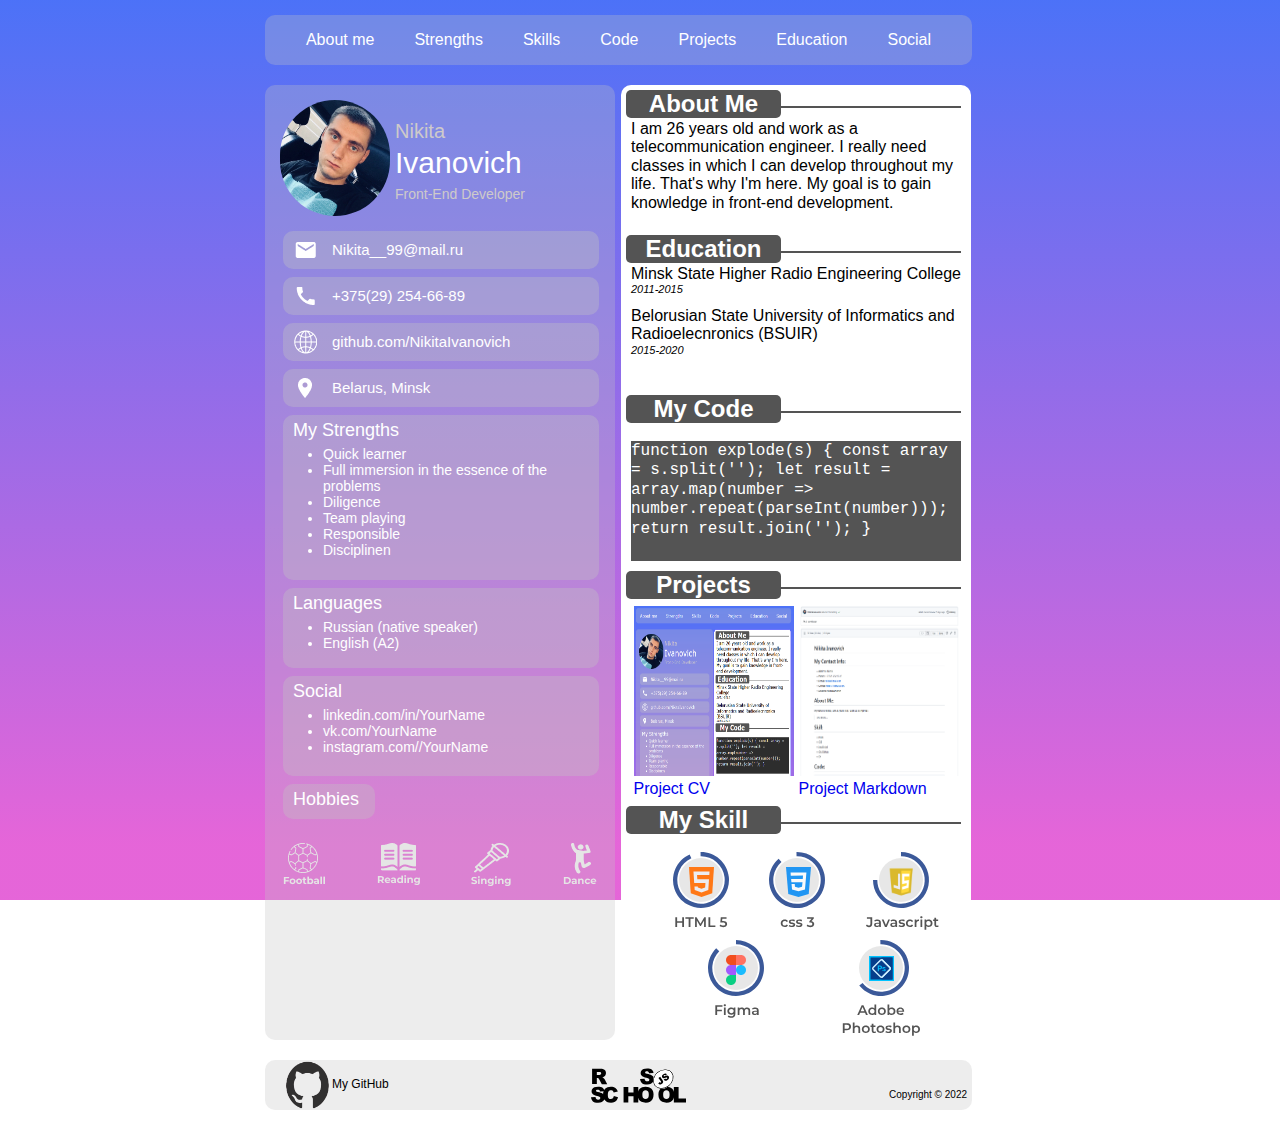
==== index.html @ e77bd6db "update: css html file" ====
<!DOCTYPE html>
<html lang="en">

<head>
  <meta charset="UTF-8">
  <meta http-equiv="X-UA-Compatible" content="IE=edge">
  <meta name="viewport" content="width=device-width, initial-scale=1.0">
  <title>CV Nikita Ivanovich</title>
  <link rel="stylesheet" href="css/normalize.css">
  <link href="css/style.css" rel="stylesheet" type="text/css">
</head>

<body>
  <div class="container">
    <header class="header">
      <div class="header-nav">
        <nav class="nav">
          <ul class="nav-list">
            <li class="nav-item">
            <a href="#t1"  class="nav-link">About me</a>
            </li>
            <li class="nav-item">
              <a href="#t2"  class="nav-link">Strengths</a>
            </li>
            <li class="nav-item">
              <a href="#t3"  class="nav-link">Skills</a>
            </li>
            <li class="nav-item">
              <a href="#t4"  class="nav-link">Code</a>
            </li>
            <li class="nav-item">
              <a href="#t5"  class="nav-link">Projects</a>
            </li>
            <li class="nav-item">
              <a href="#t6"  class="nav-link">Education</a>
            </li>
            <li class="nav-item">
              <a href="#t7"  class="nav-link">Social</a>
            </li>
          </ul>
        </nav>
      </div>
    </header>
    <main class="main">
      <div class="main-left">
        <div class="name">
          <img class="avatar" src="img/ava.jpg" alt="Nikita Ivanovich">
          <ul class="name-list">
            <li class="name-item nam">Nikita</li>
            <li class="name-item fio">Ivanovich</li>
            <li class="name-item specialist">Front-End Developer</li>
          </ul>
        </div>
        <div class="contact">
          <ul class="contact-list">
            <li class="contact-item email">
              <p class="email-photo"></p>
              <p><a href="mailto:Nikita__99@mail.ru" class="contact-color">Nikita__99@mail.ru</a></p>
            </li>
            <li class="contact-item phone">
              <p class="phone-photo"></p>
              <p><a href="phone:80292546689" class="contact-color">+375(29) 254-66-89</a></p>
            </li>
            <li class="contact-item site">
              <p class="site-photo"></p>
              <p><a href="https://github.com/NikitaIvanovich" target="_blank"
                  class="contact-color">github.com/NikitaIvanovich</a></p>
            </li>
            <li class="contact-item country">
              <p class="country-photo"></p>
              <p class="contact-color">Belarus, Minsk</p>
            </li>
            <li class="strengths">
              <p class="strengths-name" id="t2">My Strengths</p>
              <ul type="disc">
                <li class="strengths-items">Quick learner</li>
                <li class="strengths-items">Full immersion in the essence of the problems</li>
                <li class="strengths-items">Diligence</li>
                <li class="strengths-items">Team playing</li>
                <li class="strengths-items">Responsible</li>
                <li class="strengths-items">Disciplinen</li>
              </ul>
            </li>
            <li class="languages">
              <p class="languages-name">Languages</p>
              <ul type="disc">
                <li class="languages-items">Russian (native speaker)</li>
                <li class="languages-items">English (A2)</li>
              </ul>
            </li>
            <li class="social">
              <p class="social-name" id="t7">Social</p>
              <ul type="disc">
                <li class="social-items"><a href="https://ru.linkedin.com/" target="_blank"
                    class="social-link">linkedin.com/in/YourName</a></li>
                <li class="social-items"><a href="https://vk.com/" target="_blank"
                    class="social-link">vk.com/YourName</a></li>
                <li class="social-items"><a href="https://www.instagram.com/" target="_blank"
                    class="social-link">instagram.com//YourName</a></li>
              </ul>
            </li>
            <li class="hobbies">
              <p class="hobbies-name">Hobbies</p>
            </li>
            <li class="hobbies-logo">
              <p class="hobbies-foot"></p>
              <p class="hobbies-reading"></p>
              <p class="hobbies-singing"></p>
              <p class="hobbies-dance"></p>
            </li>
          </ul>
        </div>
      </div>

      <div class="main-right">
        <div class="about-me">
          <h2 class="right-zagolovok" id="t1">About Me</h2>
          <p class="zagolovok-line"></p>
        </div>
        <div class="about-me-text">
          I am 26 years old and work as a telecommunication engineer. I really need classes in which I can develop throughout my life. That's why I'm here. My goal is to gain knowledge in front-end development.
        </div>
        <div class="about-me">
          <h2 class="right-zagolovok-education" id="t6">Education</h2>
          <p class="zagolovok-line"></p>
        </div>
        <div class="about-me-education">
          Minsk State Higher Radio Engineering College
          <p class="about-me-year">2011-2015</p>
          Belorusian State University of Informatics and Radioelecnronics (BSUIR)
          <p class="about-me-year">2015-2020</p>
        </div>
        <div class="about-me">
          <h2 class="right-zagolovok" id="t4">My Code</h2>
          <p class="zagolovok-line"></p>
        </div>
        <div class="about-me-code">
          <p>
            <code>
            function explode(s) {
            const array = s.split('');
            let result = array.map(number => number.repeat(parseInt(number)));
            return result.join('');
            }
            </code>
         </p>
        </div>
        <div class="about-me">
          <h2 class="right-zagolovok" id="t5">Projects</h2>
          <p class="zagolovok-line"></p>
        </div>
        <div class="about-me-projects">
          <a href="https://github.com/NikitaIvanovich" target="_blank"><img src="img/project1.png" alt="project1" width="160px" height="170px"><figcaption>Project CV</figcaption></a>
          <a href="https://github.com/NikitaIvanovich" target="_blank"><img src="img/project2.png" alt="project2" width="160px" height="170px" class="project2"><figcaption>Project Markdown</figcaption></a>
        </div>
        <div class="about-me">
          <h2 class="right-zagolovok" id="t3">My Skill</h2>
          <p class="zagolovok-line"></p>
        </div>
        <div class="about-me-skill">
          <ul class="skill-item">
            <li class="skill-link"><img src="img/HTMLL.svg" alt="HTML"></li>
            <li class="skill-link"><img src="img/CSS3.svg" alt="CSS"></li>
            <li class="skill-link"><img src="img/Javascript.svg" alt="javascript"></li>
            <li class="skill-link"><img src="img/Figma.svg" alt="Figma"></li>
            <li class="skill-link"><img src="img/Ps.svg" alt="PS"></li>
          </ul>
        </div>
      </div>

    </main>
    <div class="footer">
      <div class="footer-git">
        <a href="https://github.com/NikitaIvanovich" target="_blank" class="footer-logo-git">
          <img src="img/git2.png" width="85px" height="50px" alt="github_icon">
          <p class="footer-text-git">My GitHub</p>
        </a>
      </div>
      <div class="footer-rs">
        <a href="https://rs.school/js/" target="_blank">
          <img src="img/rs.svg" width="95px" height="50px" alt="rs_icon">
        </a>
      </div>
      <div class="footer-text">
        <p>Copyright © 2022</p>
      </div>
    </div>
  </div>
</body>

</html>
---- css/style.css ----
* {
  box-sizing: border-box;
}

body {
  background: linear-gradient(180deg, rgba(3, 56, 244, 0.71) 0%, rgba(222, 60, 206, 0.79) 93.75%);
  background-repeat: no-repeat;
  background-attachment: fixed;
}

html {
  font-family: Verdana, Geneva, Tahoma, sans-serif;
}

a {
  text-decoration: none;
  font-style: none;    
}

.container {
  width: 750px;
  height: 1110px;
  margin: 0 auto;            
}

.main {
  display: flex;
  margin-top: 20px;
}

/* header */

.header {
  width: 707px;
  height: 50px;
  border-radius: 10px;
  margin-top: 15px;
  background: rgba(196, 196, 196, 0.3);  
  display: flex;
  align-items: center;
  justify-content: space-around;
}

.nav-item:not(:first-child) {
  margin-left: 40px;
}

.nav-item:hover {  
  background: #545454;
}

.nav-link {
  color: white;
  font-size: 16px;
}

.nav-list {
  display: flex;  
  list-style-type: none;
  padding-left: 0;
}

/* left menu */

.main-left {
  width: 350px;
  height: 955px;    
  border-radius: 10px;  
  flex-direction: row;
  background: rgba(196, 196, 196, 0.3);
}

.name {
  width: 266px;
  height: 116px;
  margin: 15px 15px 0px 15px;  
  display: flex;
}

.avatar {
  width: 110px;
  height: 116px;
  border-radius: 93px;
}

.name-list {
  margin-left: 5px;
  padding: 0;
}

.name-item {
  list-style-type: none;
  font-family: Verdana, Geneva, Tahoma, sans-serif;    
}

.name-list .nam {
  color: #CECACA;
  font-size: 20px;
  line-height: 30px;
}

.name-list .fio {
  color: white;
  font-size: 30px;
}

.name-list .specialist {
  font-size: 14px;
  padding-top: 5px;
  color: #CECACA;
}

.contact {
  margin: 15px 15px 0px 18px;
}

.contact-list {
  padding: 0;
  margin: 0;
}

.contact-item {
  width: 316px;
  height: 38px;
  background: rgba(196, 196, 196, 0.35);
  border-radius: 10px;
  list-style-type: none;
  font-family: Verdana, Geneva, Tahoma, sans-serif;
  display: flex; 
  align-items: center;
  font-size: 15px;
  color: #FFFFFF;
}

.contact-item:not(:last-child) {
  margin-bottom: 8px;
}

.contact-color {
  color: #FFFFFF;
  margin-left: 15px;
}

.email-photo {
  background-image: url("../img/email.png");
  width: 24px;
  height: 24px;
  margin-left: 10px;
}

.phone-photo {
  background-image: url("../img/phone.png");
  width: 24px;
  height: 24px;
  margin-left: 10px;
}

.site-photo {
  background-image: url("../img/site.png");
  width: 24px;
  height: 24px;
  margin-left: 10px;
}

.country-photo {
  background-image: url("../img/location.png");
  width: 24px;
  height: 24px;
  margin-left: 10px;
}

.strengths {
  width: 316px;
  height: 165px;
  background: rgba(196, 196, 196, 0.35);
  border-radius: 10px;
  list-style-type: none;    
  display: flex;
  flex-direction: column;    
  font-size: 18px;
  color: #FFFFFF;
  margin-bottom: 8px;
}

.strengths-name {
  margin: 5px 0px 5px 10px;
}

.strengths-items {
  font-size: 14px;
}

.languages {
  width: 316px;
  height: 80px;
  background: rgba(196, 196, 196, 0.35);
  border-radius: 10px;
  list-style-type: none;    
  display: flex;
  flex-direction: column;    
  font-size: 18px;
  color: #FFFFFF;
}

.languages-name {
  margin: 5px 0px 5px 10px;
}

.languages-items {
  font-size: 14px;
}

.social {
  width: 316px;
  height: 100px;
  background: rgba(196, 196, 196, 0.35);
  border-radius: 10px;
  list-style-type: none;    
  display: flex;
  flex-direction: column;    
  font-size: 18px;
  color: #FFFFFF;
  margin-top: 8px;
}

.social-name {
  margin: 5px 0px 5px 10px;
}

.social-items {
  font-size: 14px;
  margin-left: 0px;
}

.social-link {
  color: #FFFFFF;
}

.hobbies {
  width: 92px;
  height: 35px;
  background: rgba(196, 196, 196, 0.35);
  border-radius: 10px;
  list-style-type: none;
  font-size: 18px;
  color: #FFFFFF;
  margin-top: 8px;
  display: flex;
  align-content: center;
}

.hobbies-name {
  margin: 5px 0px 5px 10px;
}

.hobbies-logo {
  width: 316px;
  height: 56px;    
  border-radius: 10px;
  list-style-type: none;
  margin-top: 8px;
  display: flex;   
  justify-content: space-between;
}

.hobbies-foot {
  background-image: url("../img/Football.png");
  background-repeat: no-repeat;
  width: 43px;
  height: 45px;
}

.hobbies-reading {
  background-image: url("../img/Reading.png");
  background-repeat: no-repeat;
  width: 44px;
  height: 45px;
}

.hobbies-singing {
  background-image: url("../img/Singing.png");
  background-repeat: no-repeat;
  width: 41px;
  height: 46px;
}

.hobbies-dance {
  background-image: url("../img/Dancing.png");
  background-repeat: no-repeat;
  width: 36px;
  height: 45px;
}

/* RIGHT MENU */

.main-right {
  width: 350px;
  height: 955px;  
  border-radius: 10px;    
  flex-direction: row;
  margin-left: 6px;
  background: #FFFFFF;
}

.about-me {
  width: 350px;
  height: 30px;  
  margin: 5px 0px 0px 5px;
  display: flex;
  flex-direction: row;
  align-items: flex-start;
}

.right-zagolovok {
  width: 155px;
  height: 28px;
  background: #545454;
  border-radius: 5px;
  color: white;
  text-align: center;
  margin-top: 0px;
}

.right-zagolovok-education {
  width: 155px;
  height: 28px;
  background: #545454;
  border-radius: 5px;
  color: white;
  text-align: center;
  margin-top: 0px;
}

.zagolovok-line {
  border-bottom: 2px solid #545454;
  flex-direction: row;
  width: 180px;
}

.about-me-text {
  width: 330px;
  height: 105px;
  margin: 0px 10px 10px 10px;
}

.about-me-projects {
  width: 330px;
  height: 190px;
  margin: 0px 10px 10px 10px;
}

.about-me-code {
  width: 330px;
  height: 120px;
  margin: 0px 10px 10px 10px;
  background-color: #545454;
  color: white;
}

.about-me-education {
  width: 330px;
  height: 120px;
  margin: 0px 10px 10px 10px;
}

.about-me-year {
  margin-top: 0px;
  font-size: 11px;
  font-style: italic;
}

.skill-item {
  list-style-type: none;
  display: flex;
  justify-content: space-around;
  flex-direction: row;
  flex-wrap: wrap;
}

.skill-link:not(:first-child) {
  margin-left: 17px;
  margin-bottom: 5px;
}

.about-me-skill {
  width: 330px;
  height: 105px;
  margin: 0px 0px 0px 0px;
}

.about-me-projects {
  display: flex;
  justify-content: space-around;
  margin-top: 5px;
}

/* footer */

.footer {
  width: 707px;
  height: 50px;    
  border-radius: 10px;
  margin-top: 20px;
  background: rgba(196, 196, 196, 0.3);
  display: flex; 
  justify-content: space-between;
}

.footer-text {
  font-size: 10px;
  color: black;
  display: flex;
  align-items:flex-end;
  margin-right: 5px;
}

.footer-logo-git {
  display: flex;
  align-items: center;
}

.footer-text-git {
  margin-left: -18px;
  font-size: 12px;
  color: black;
}
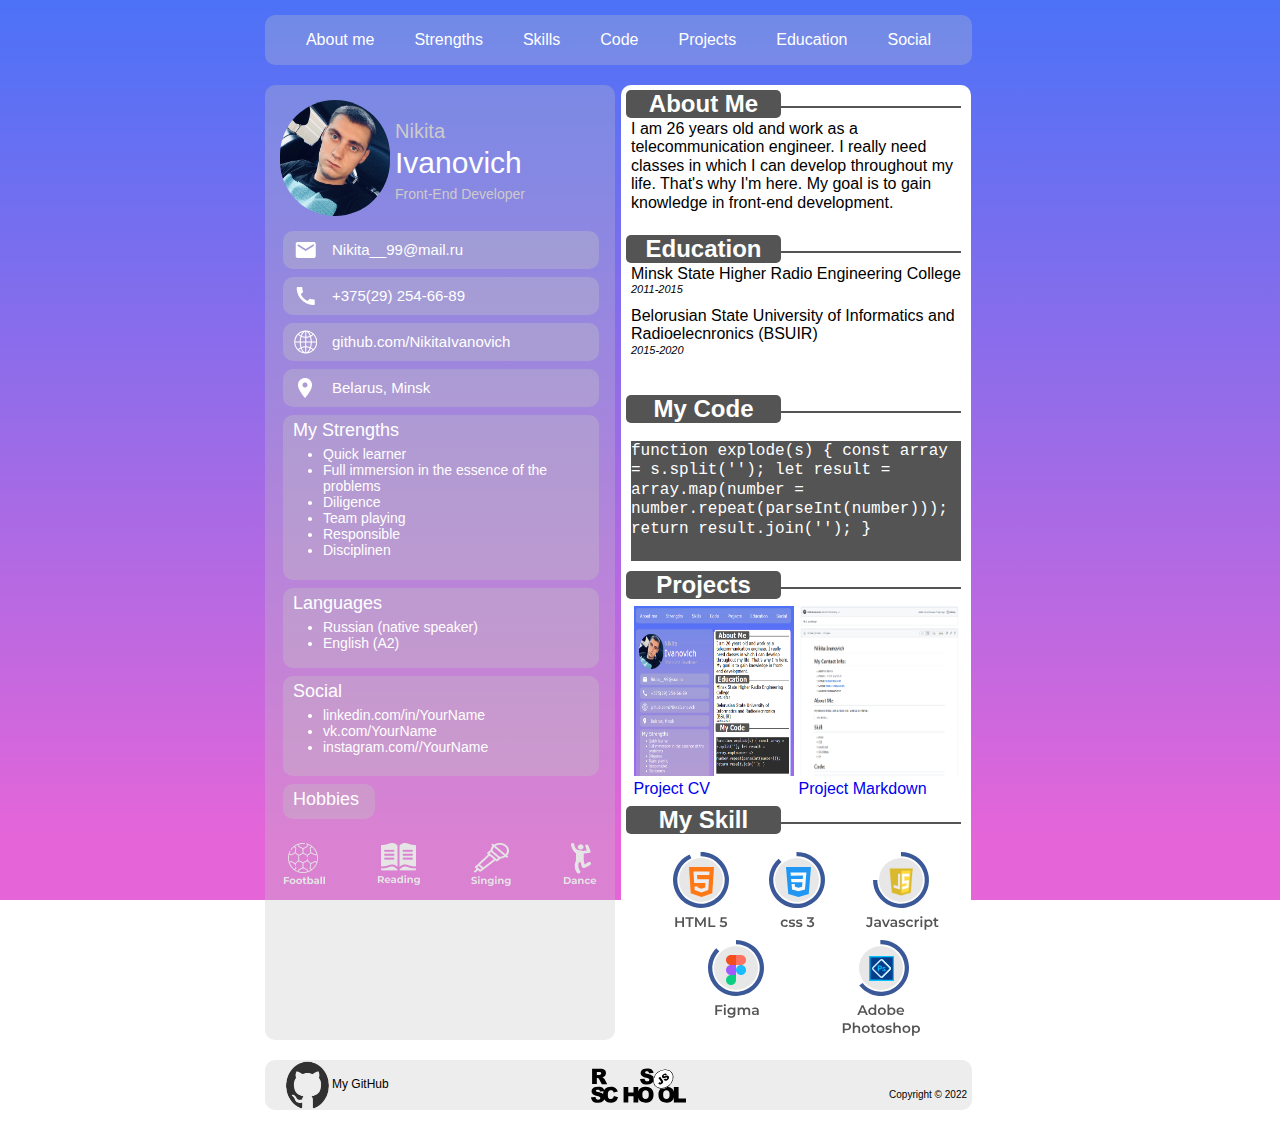
==== commit 2884c2b8: "update: fix html file" ====
--- a/index.html
+++ b/index.html
@@ -139,7 +139,7 @@
             <code>
             function explode(s) {
             const array = s.split('');
-            let result = array.map(number => number.repeat(parseInt(number)));
+            let result = array.map(number = number.repeat(parseInt(number)));
             return result.join('');
             }
             </code>
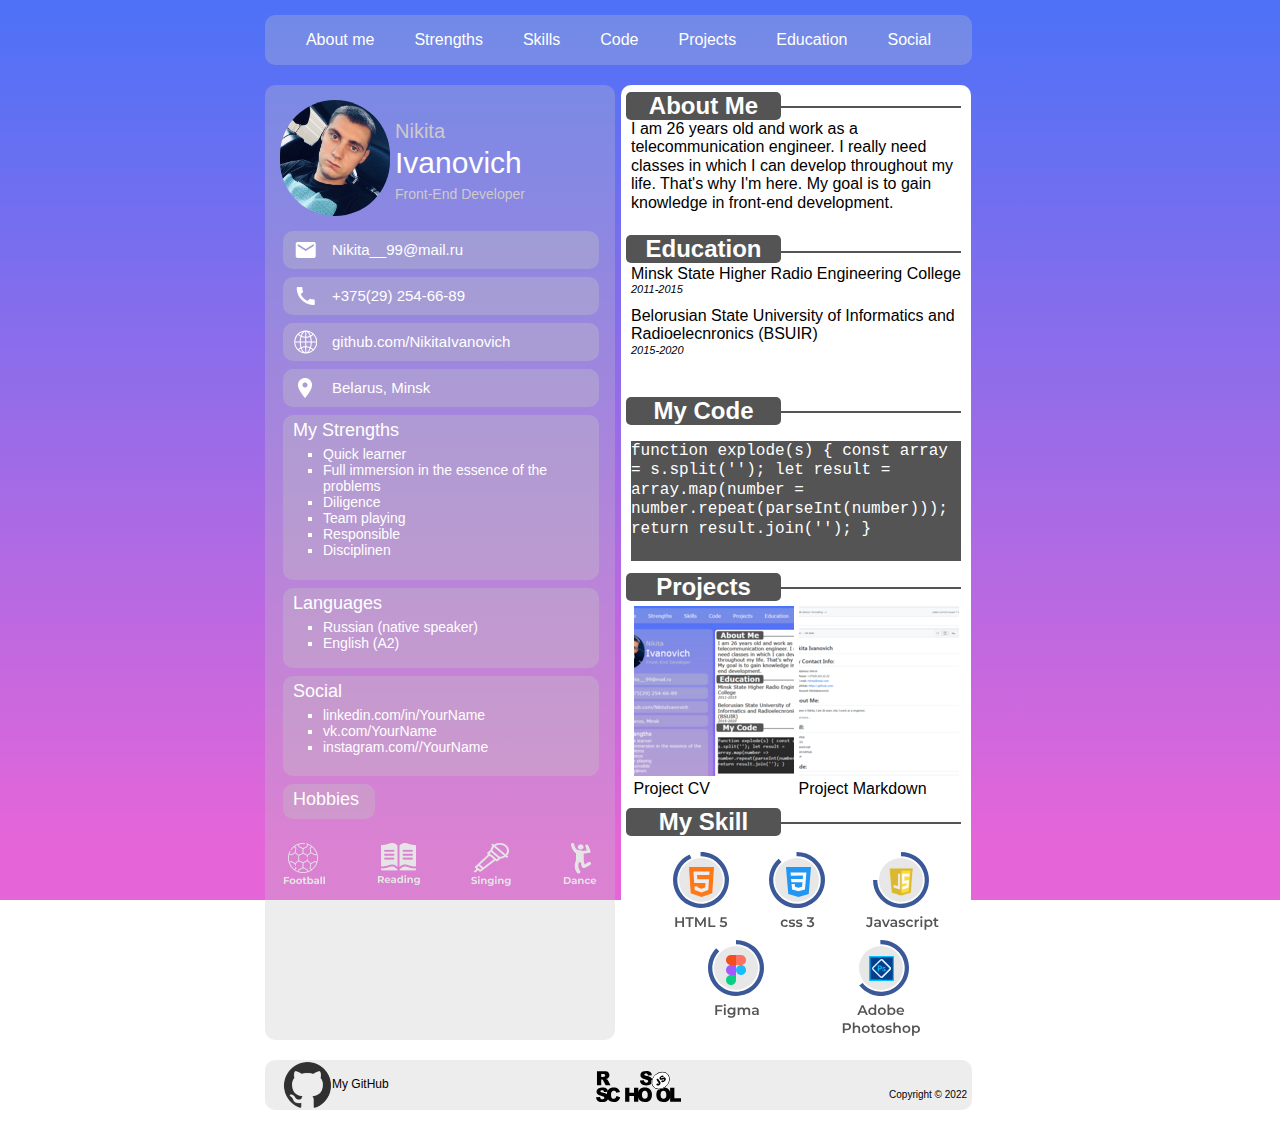
==== commit 0bc74f4d: "update: csshtml file" ====
--- a/index.html
+++ b/index.html
@@ -72,7 +72,7 @@
             </li>
             <li class="strengths">
               <p class="strengths-name" id="t2">My Strengths</p>
-              <ul type="disc">
+              <ul>
                 <li class="strengths-items">Quick learner</li>
                 <li class="strengths-items">Full immersion in the essence of the problems</li>
                 <li class="strengths-items">Diligence</li>
@@ -83,14 +83,14 @@
             </li>
             <li class="languages">
               <p class="languages-name">Languages</p>
-              <ul type="disc">
+              <ul>
                 <li class="languages-items">Russian (native speaker)</li>
                 <li class="languages-items">English (A2)</li>
               </ul>
             </li>
             <li class="social">
               <p class="social-name" id="t7">Social</p>
-              <ul type="disc">
+              <ul>
                 <li class="social-items"><a href="https://ru.linkedin.com/" target="_blank"
                     class="social-link">linkedin.com/in/YourName</a></li>
                 <li class="social-items"><a href="https://vk.com/" target="_blank"
@@ -150,8 +150,8 @@
           <p class="zagolovok-line"></p>
         </div>
         <div class="about-me-projects">
-          <a href="https://github.com/NikitaIvanovich" target="_blank"><img src="img/project1.png" alt="project1" width="160px" height="170px"><figcaption>Project CV</figcaption></a>
-          <a href="https://github.com/NikitaIvanovich" target="_blank"><img src="img/project2.png" alt="project2" width="160px" height="170px" class="project2"><figcaption>Project Markdown</figcaption></a>
+          <figure><a href="https://github.com/NikitaIvanovich" target="_blank"><img src="img/pr1.png" alt="project1"></a><figcaption>Project CV</figcaption></figure>
+          <figure><a href="https://github.com/NikitaIvanovich" target="_blank"><img src="img/pr2.png" alt="project2"></a><figcaption>Project Markdown</figcaption></figure>
         </div>
         <div class="about-me">
           <h2 class="right-zagolovok" id="t3">My Skill</h2>
@@ -172,13 +172,13 @@
     <div class="footer">
       <div class="footer-git">
         <a href="https://github.com/NikitaIvanovich" target="_blank" class="footer-logo-git">
-          <img src="img/git2.png" width="85px" height="50px" alt="github_icon">
+          <img src="img/git11.png" alt="github_icon">
           <p class="footer-text-git">My GitHub</p>
         </a>
       </div>
       <div class="footer-rs">
         <a href="https://rs.school/js/" target="_blank">
-          <img src="img/rs.svg" width="95px" height="50px" alt="rs_icon">
+          <p class="logo-footer"><img src="img/rs.svg" alt="rs_icon"></p>
         </a>
       </div>
       <div class="footer-text">
--- a/css/style.css
+++ b/css/style.css
@@ -13,8 +13,7 @@
 }
 
 a {
-  text-decoration: none;
-  font-style: none;    
+  text-decoration: none;     
 }
 
 .container {
@@ -289,6 +288,18 @@
   background-repeat: no-repeat;
   width: 36px;
   height: 45px;
+}
+
+.strengths-items {
+    list-style: square;
+}
+
+.social-items {
+  list-style: square;
+}
+
+.languages-items {
+  list-style: square;
 }
 
 /* RIGHT MENU */
@@ -318,7 +329,7 @@
   border-radius: 5px;
   color: white;
   text-align: center;
-  margin-top: 0px;
+  margin-top: 2px;
 }
 
 .right-zagolovok-education {
@@ -352,7 +363,7 @@
 .about-me-code {
   width: 330px;
   height: 120px;
-  margin: 0px 10px 10px 10px;
+  margin: 10px 10px 10px 10px;
   background-color: #545454;
   color: white;
 }
@@ -394,6 +405,12 @@
   margin-top: 5px;
 }
 
+figure {
+  padding: 0;
+  margin: 0;
+}
+
+
 /* footer */
 
 .footer {
@@ -423,4 +440,10 @@
   margin-left: -18px;
   font-size: 12px;
   color: black;
+}
+
+.logo-footer {
+  margin-top: 10px;
+  width: 85px;
+  height: 50px;
 }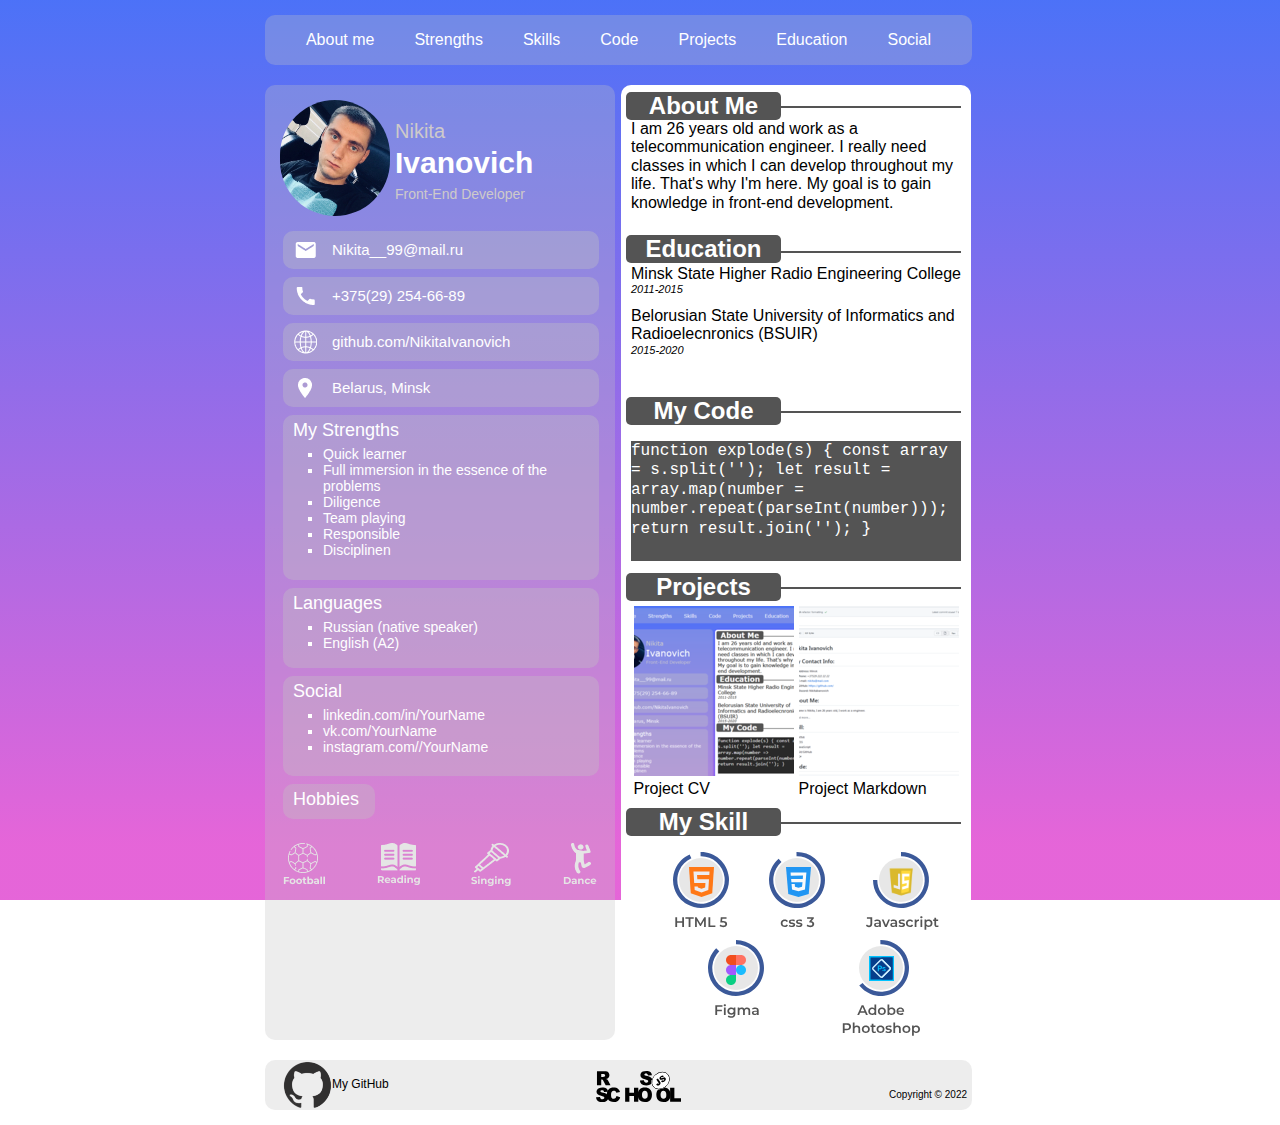
==== commit 0e50cda5: "fix: html file" ====
--- a/index.html
+++ b/index.html
@@ -47,7 +47,7 @@
           <img class="avatar" src="img/ava.jpg" alt="Nikita Ivanovich">
           <ul class="name-list">
             <li class="name-item nam">Nikita</li>
-            <li class="name-item fio">Ivanovich</li>
+            <li class="name-item fio"><h1  class="name-item fio">Ivanovich</h1></li>
             <li class="name-item specialist">Front-End Developer</li>
           </ul>
         </div>
--- a/css/style.css
+++ b/css/style.css
@@ -101,12 +101,14 @@
 .name-list .fio {
   color: white;
   font-size: 30px;
+  margin: 0px;
 }
 
 .name-list .specialist {
   font-size: 14px;
   padding-top: 5px;
   color: #CECACA;
+  margin-top: 0px;
 }
 
 .contact {
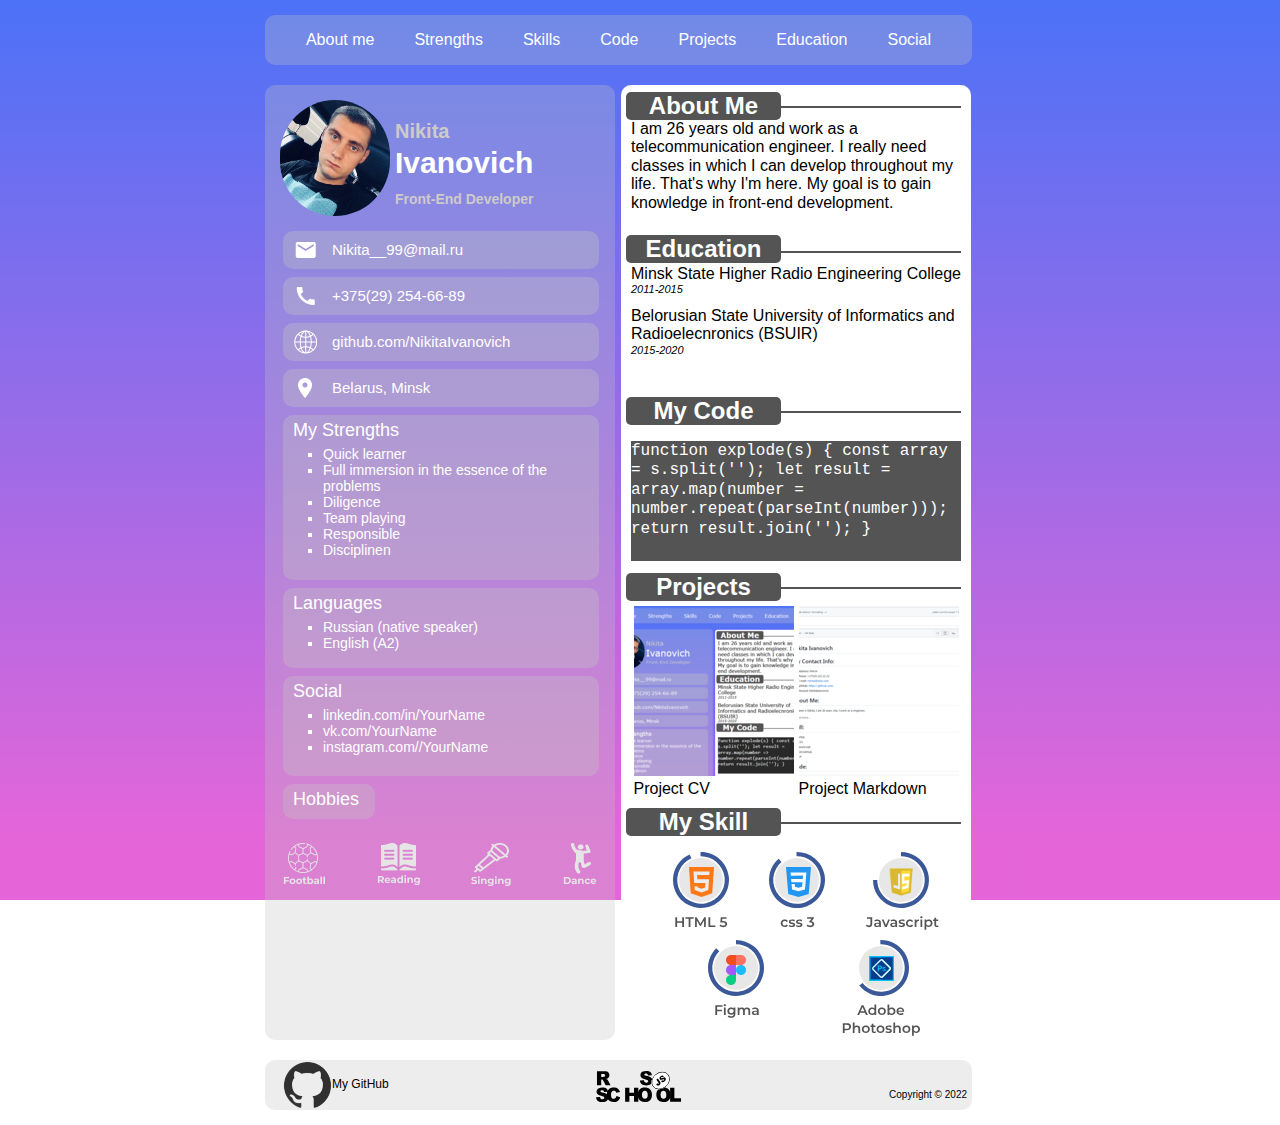
==== commit 6666ac63: "fix: html file" ====
--- a/index.html
+++ b/index.html
@@ -46,9 +46,9 @@
         <div class="name">
           <img class="avatar" src="img/ava.jpg" alt="Nikita Ivanovich">
           <ul class="name-list">
-            <li class="name-item nam">Nikita</li>
+            <li class="name-item nam"><h2 class="name-item nam">Nikita</h2></li>
             <li class="name-item fio"><h1  class="name-item fio">Ivanovich</h1></li>
-            <li class="name-item specialist">Front-End Developer</li>
+            <li class="name-item specialist"><h2 class="name-item specialist">Front-End Developer</h2></li>
           </ul>
         </div>
         <div class="contact">
--- a/css/style.css
+++ b/css/style.css
@@ -14,6 +14,10 @@
 
 a {
   text-decoration: none;     
+}
+
+h2 {
+  margin: 0;
 }
 
 .container {
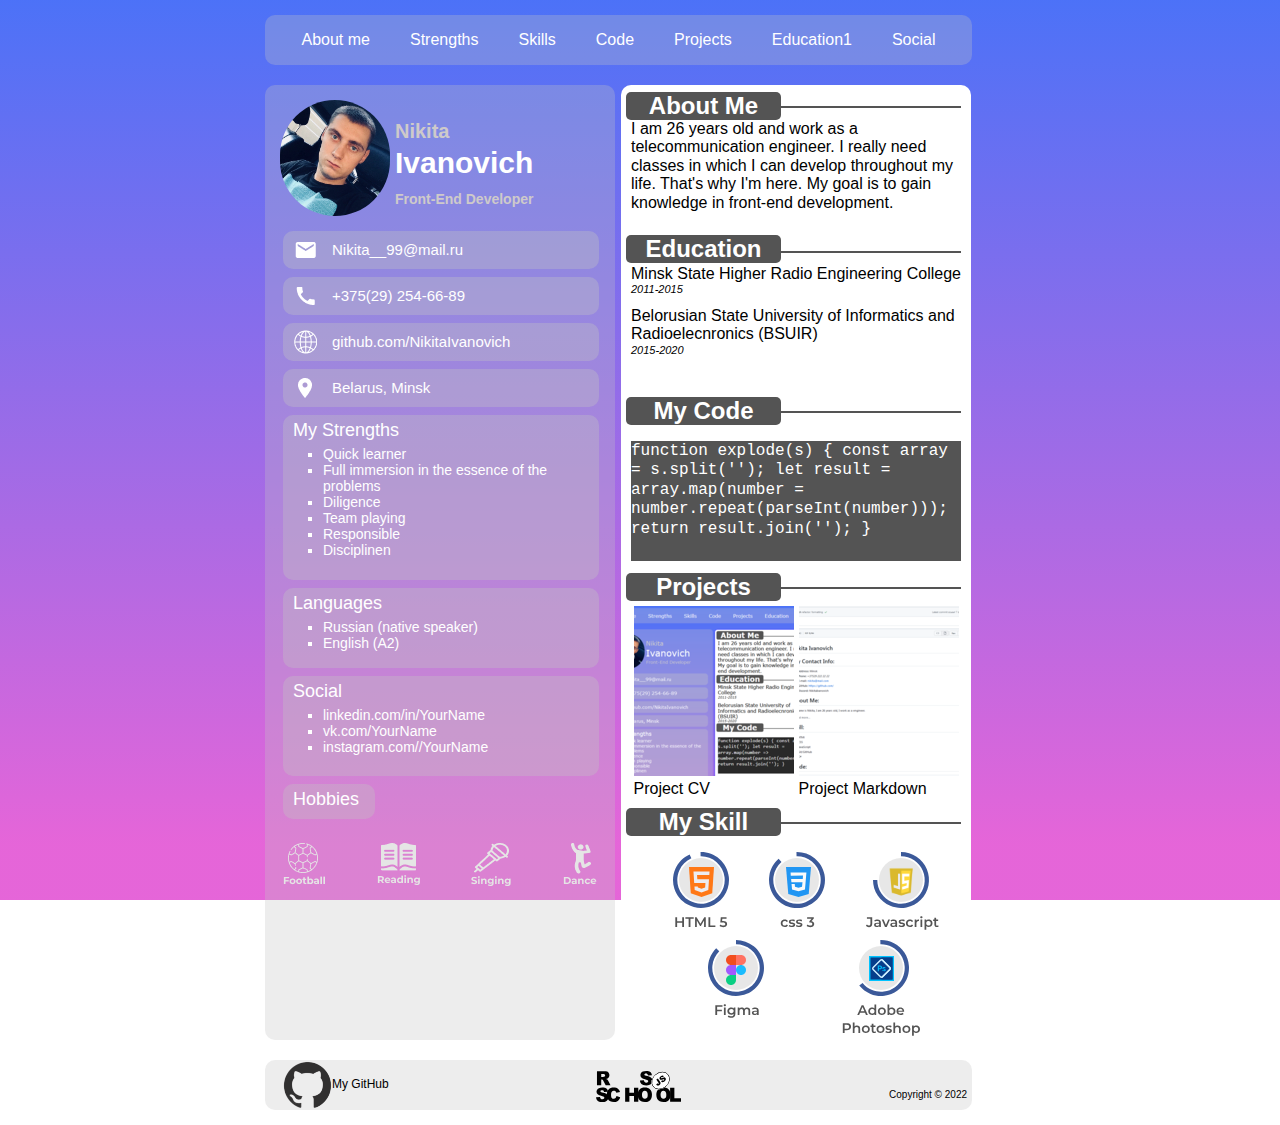
==== commit f92f3dc1: "fix: my new  CV" ====
--- a/index.html
+++ b/index.html
@@ -32,7 +32,7 @@
               <a href="#t5"  class="nav-link">Projects</a>
             </li>
             <li class="nav-item">
-              <a href="#t6"  class="nav-link">Education</a>
+              <a href="#t6"  class="nav-link">Education1</a>
             </li>
             <li class="nav-item">
               <a href="#t7"  class="nav-link">Social</a>
--- a/css/style.css
+++ b/css/style.css
@@ -13,17 +13,19 @@
 }
 
 a {
-  text-decoration: none;     
+  text-decoration: none;      
 }
 
 h2 {
   margin: 0;
+  position: none;
 }
 
 .container {
   width: 750px;
   height: 1110px;
-  margin: 0 auto;            
+  margin: 0 auto;
+           
 }
 
 .main {
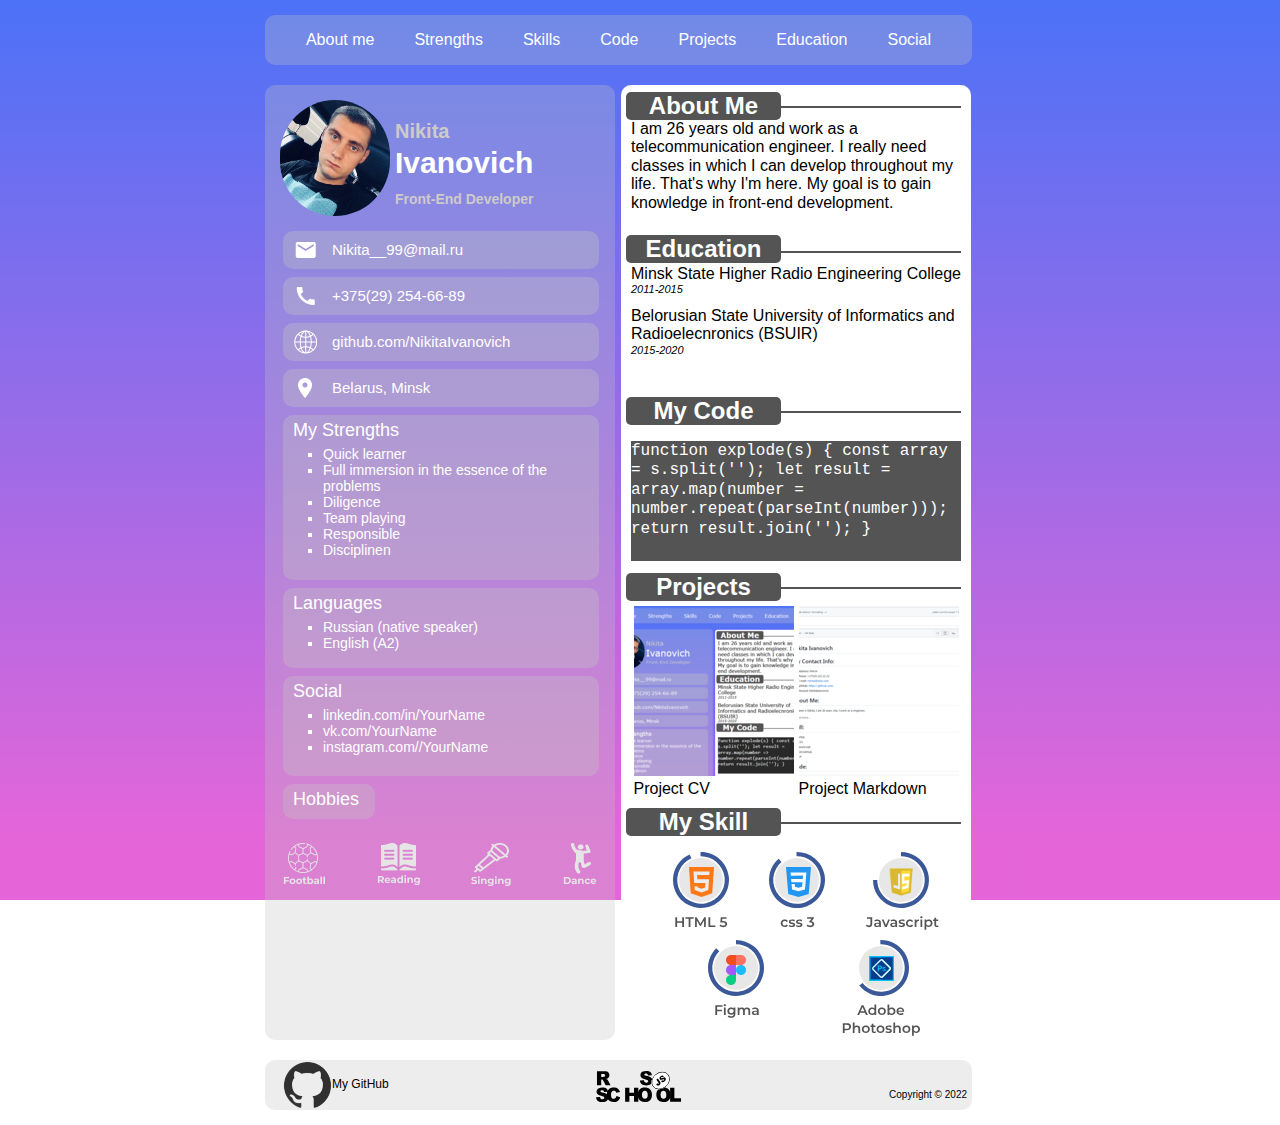
==== commit aa5cc4ad: "fix: my CV" ====
--- a/index.html
+++ b/index.html
@@ -32,7 +32,7 @@
               <a href="#t5"  class="nav-link">Projects</a>
             </li>
             <li class="nav-item">
-              <a href="#t6"  class="nav-link">Education1</a>
+              <a href="#t6"  class="nav-link">Education</a>
             </li>
             <li class="nav-item">
               <a href="#t7"  class="nav-link">Social</a>
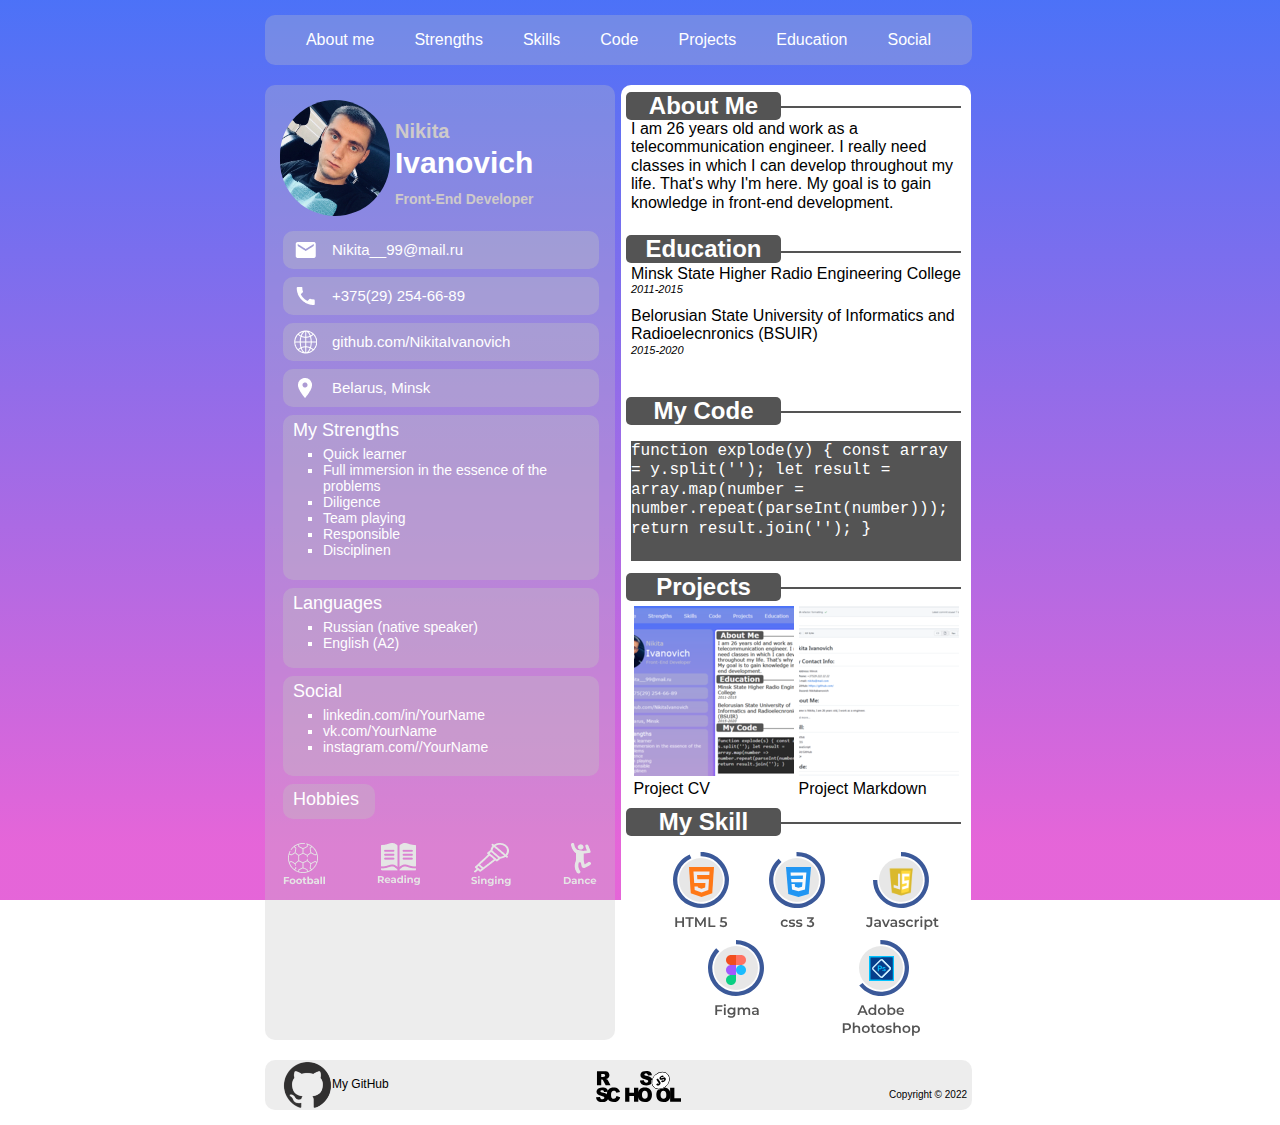
==== commit 832e70b7: "fix: my new  CV" ====
--- a/index.html
+++ b/index.html
@@ -137,8 +137,8 @@
         <div class="about-me-code">
           <p>
             <code>
-            function explode(s) {
-            const array = s.split('');
+            function explode(y) {
+            const array = y.split('');
             let result = array.map(number = number.repeat(parseInt(number)));
             return result.join('');
             }
